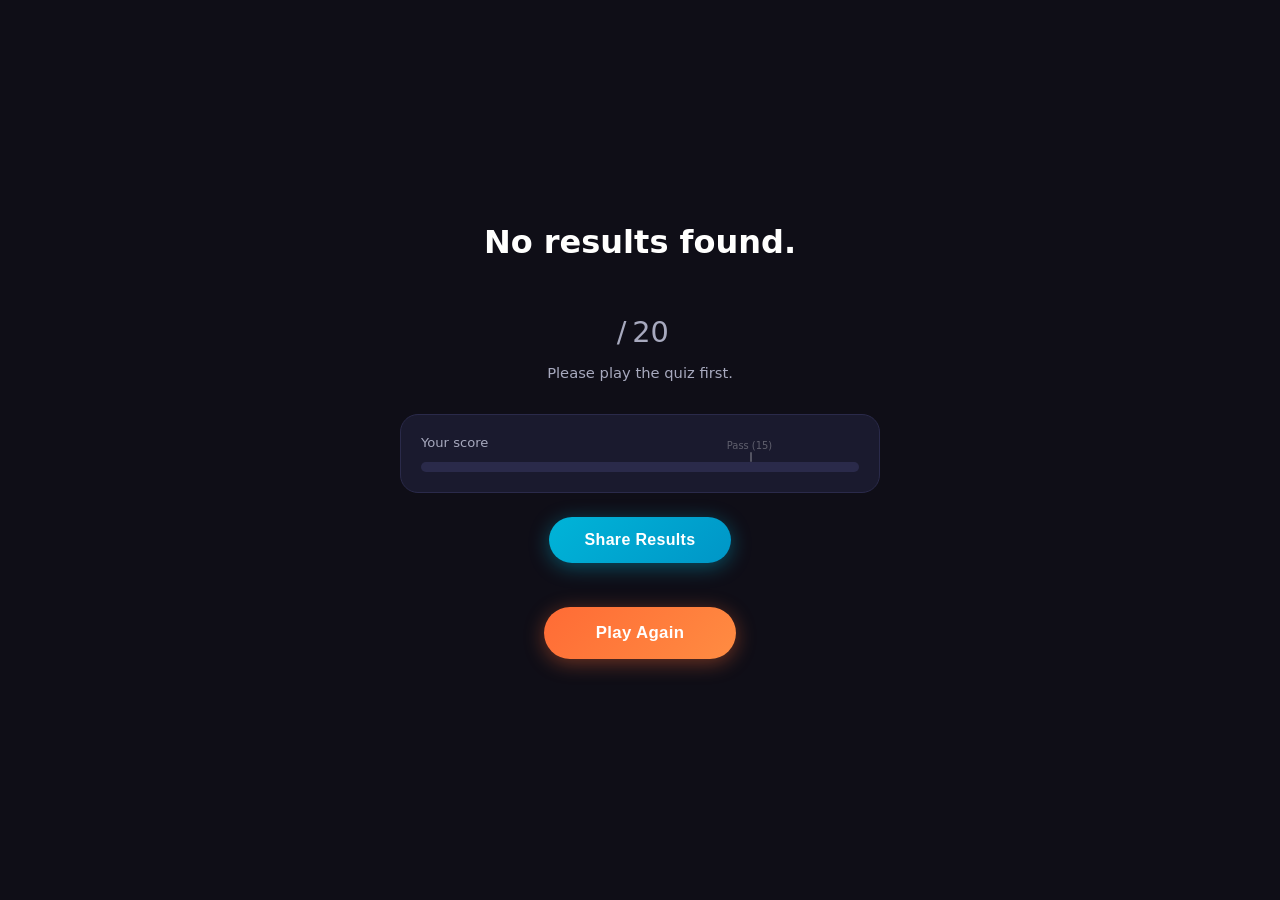
==== results.html @ 8c269206 "Share results" ====
<!DOCTYPE html>
<html lang="en">
<head>
  <meta charset="UTF-8">
  <meta name="viewport" content="width=device-width, initial-scale=1.0">
  <title>NammaQuiz — Results</title>
  <link rel="stylesheet" href="styles.css">
  <style>
    .answer-row {
      display: flex;
      align-items: flex-start;
      gap: 14px;
      background: var(--card);
      border: 1px solid var(--border);
      border-radius: 16px;
      padding: 12px 16px;
      border-left-width: 4px;
    }

    .answer-row.correct { border-left-color: var(--correct); }
    .answer-row.wrong   { border-left-color: var(--wrong); }

    .answer-num {
      font-size: 0.72rem;
      color: var(--muted);
      font-weight: 700;
      min-width: 20px;
      padding-top: 2px;
    }

    .answer-img {
      width: 64px;
      height: 64px;
      border-radius: 10px;
      object-fit: cover;
      object-position: center top;
      flex-shrink: 0;
      background: var(--card2);
    }

    .answer-info {
      display: flex;
      flex-direction: column;
      gap: 4px;
      min-width: 0;
      justify-content: center;
    }

    .answer-name {
      font-size: 0.95rem;
      font-weight: 700;
    }

    .answer-state {
      font-size: 0.78rem;
      line-height: 1.5;
    }

    .answer-row.correct .answer-state { color: var(--correct); }
    .answer-row.wrong   .answer-state { color: var(--wrong); }

    #answer-list {
      display: flex;
      flex-direction: column;
      gap: 8px;
      margin-bottom: 24px;
    }

    .share-btn {
      background: linear-gradient(135deg, #00b4d8, #0096c7);
      border: none;
      color: white;
      padding: 14px 36px;
      font-size: 1rem;
      font-weight: 700;
      border-radius: 50px;
      cursor: pointer;
      margin-bottom: 12px;
      box-shadow: 0 4px 20px rgba(0, 180, 216, 0.4);
      letter-spacing: 0.02em;
      transition: box-shadow 0.2s;
    }

    .share-btn:hover {
      box-shadow: 0 8px 28px rgba(0, 180, 216, 0.55);
    }

    .share-hint {
      font-size: 0.75rem;
      color: var(--muted);
      margin-bottom: 24px;
    }

    .btn-row {
      display: flex;
      flex-direction: column;
      align-items: center;
      gap: 4px;
      margin-bottom: 32px;
    }
  </style>
</head>
<body>
  <div id="results" style="display:block; max-width: 480px; width: 100%; text-align: center;">
    <div class="result-emoji" id="result-emoji"></div>
    <div class="result-rating" id="result-rating"></div>
    <div class="result-title" id="result-title"></div>
    <div class="result-score">
      <span id="result-num"></span><span class="total">&thinsp;/&thinsp;20</span>
    </div>
    <p class="result-desc" id="result-desc"></p>

    <div class="result-breakdown">
      <div class="breakdown-row">
        <span class="breakdown-label">Your score</span>
        <span class="breakdown-values">
          <span class="breakdown-correct" id="bd-correct"></span>
          <span class="breakdown-wrong" id="bd-wrong"></span>
        </span>
      </div>
      <div class="threshold-marker">
        <div class="threshold-line"></div>
        <div class="threshold-text">Pass (15)</div>
      </div>
      <div class="bar-track">
        <div class="bar-fill" id="bar-fill"></div>
      </div>
    </div>

    <div class="btn-row">
      <button class="share-btn" onclick="shareResults()">Share Results</button>
      <span class="share-hint" id="share-hint"></span>
      <a href="index.html"><button class="btn-primary">Play Again</button></a>
    </div>

    <div id="answer-list"></div>
  </div>

  <script src="data.js"></script>
  <script>
    const hash = window.location.hash.slice(1);

    if (!hash || hash.length !== 8) {
      document.getElementById('result-title').textContent = 'No results found.';
      document.getElementById('result-desc').textContent = 'Please play the quiz first.';
    } else {
      const chosenIndices = decodeAnswers(hash);
      const answers = CELEBRITIES.map((celeb, i) => {
        const chosen = STATES[chosenIndices[i]];
        const isCorrect = chosen === celeb.state;
        return { celeb, correct: celeb.state, chosen, isCorrect };
      });

      const score = answers.filter(a => a.isCorrect).length;
      const passed = score >= 15;
      const wrong = 20 - score;
      const pct = (score / 20) * 100;

      document.getElementById('result-emoji').textContent  = passed ? '🏆' : '📚';
      document.getElementById('result-rating').textContent = passed ? 'GOOD' : 'POOR';
      document.getElementById('result-rating').className   = `result-rating ${passed ? 'good' : 'poor'}`;
      document.getElementById('result-title').textContent  = passed ? 'You really know South India!' : 'Time to brush up!';
      document.getElementById('result-title').className    = `result-title ${passed ? 'good' : 'poor'}`;
      document.getElementById('result-num').textContent    = score;
      document.getElementById('result-desc').textContent   = passed
        ? `Excellent! You correctly identified ${score} out of 20 South Indian celebrities — you clearly know your Tamil Nadu, Kerala, Karnataka, and Andhra/Telangana icons!`
        : `You got ${score} out of 20. You need at least 15 to pass. Keep exploring South Indian cinema, music & sports, then give it another shot!`;

      document.getElementById('bd-correct').textContent = `✓ ${score} correct`;
      document.getElementById('bd-wrong').textContent   = `✗ ${wrong} wrong`;

      const fill = document.getElementById('bar-fill');
      fill.className = `bar-fill ${passed ? 'good' : 'poor'}`;
      fill.style.width = '0%';
      setTimeout(() => { fill.style.width = `${pct}%`; }, 120);

      const list = document.getElementById('answer-list');
      answers.forEach((a, i) => {
        const row = document.createElement('div');
        row.className = `answer-row ${a.isCorrect ? 'correct' : 'wrong'}`;
        row.innerHTML = `
          <span class="answer-num">${i + 1}</span>
          <img class="answer-img" src="${a.celeb.img}" alt="${a.celeb.name}" onerror="this.style.display='none'">
          <div class="answer-info">
            <span class="answer-name">${a.celeb.name}</span>
            <span class="answer-state">${a.isCorrect
              ? '✓ ' + a.correct
              : '✗ You said: ' + a.chosen + '<br>Correct: ' + a.correct
            }</span>
          </div>
        `;
        list.appendChild(row);
      });
    }

    function shareResults() {
      const url = window.location.href;
      if (navigator.clipboard) {
        navigator.clipboard.writeText(url).then(() => {
          document.getElementById('share-hint').textContent = 'Link copied!';
          setTimeout(() => { document.getElementById('share-hint').textContent = ''; }, 2500);
        });
      } else {
        prompt('Copy this link:', url);
      }
    }
  </script>
</body>
</html>
---- styles.css ----
:root {
  --bg: #0f0e17;
  --card: #1a1a2e;
  --card2: #16213e;
  --accent: #ff6b35;
  --teal: #00b4d8;
  --correct: #06d6a0;
  --wrong: #ef233c;
  --text: #fffffe;
  --muted: #a7a9be;
  --border: #2a2a4a;
}

* { box-sizing: border-box; margin: 0; padding: 0; }

body {
  font-family: 'Segoe UI', system-ui, -apple-system, sans-serif;
  background: var(--bg);
  color: var(--text);
  min-height: 100vh;
  display: flex;
  align-items: center;
  justify-content: center;
  padding: 16px;
}

/* ── Welcome Screen ── */
#welcome {
  text-align: center;
  max-width: 460px;
  width: 100%;
}

.logo { font-size: 3.5rem; margin-bottom: 10px; line-height: 1; }

h1 {
  font-size: 2rem;
  font-weight: 800;
  background: linear-gradient(135deg, #ff6b35 0%, #ff9a42 50%, #00b4d8 100%);
  -webkit-background-clip: text;
  -webkit-text-fill-color: transparent;
  background-clip: text;
  margin-bottom: 10px;
}

.subtitle {
  color: var(--muted);
  font-size: 0.95rem;
  margin-bottom: 28px;
  line-height: 1.6;
}

.rules {
  background: var(--card);
  border: 1px solid var(--border);
  border-radius: 20px;
  padding: 22px 24px;
  margin-bottom: 28px;
  text-align: left;
}

.rules h3 {
  font-size: 0.72rem;
  text-transform: uppercase;
  letter-spacing: 0.12em;
  color: var(--accent);
  margin-bottom: 14px;
  font-weight: 700;
}

.rules ul { list-style: none; display: flex; flex-direction: column; gap: 10px; }

.rules li {
  display: flex;
  align-items: center;
  gap: 12px;
  font-size: 0.92rem;
  color: var(--muted);
  line-height: 1.4;
}

.rules li .icon { font-size: 1.1rem; flex-shrink: 0; }

.state-pills {
  display: flex;
  flex-wrap: wrap;
  gap: 6px;
  justify-content: center;
  margin-bottom: 28px;
}

.pill {
  background: var(--card);
  border: 1px solid var(--border);
  border-radius: 20px;
  padding: 5px 14px;
  font-size: 0.78rem;
  color: var(--muted);
  font-weight: 600;
}

.btn-primary {
  background: linear-gradient(135deg, #ff6b35, #ff8c42);
  color: white;
  border: none;
  padding: 16px 52px;
  font-size: 1.05rem;
  font-weight: 700;
  border-radius: 50px;
  cursor: pointer;
  transition: transform 0.1s, box-shadow 0.2s;
  box-shadow: 0 4px 20px rgba(255, 107, 53, 0.4);
  letter-spacing: 0.02em;
}

.btn-primary:hover {
  transform: translateY(-2px);
  box-shadow: 0 8px 28px rgba(255, 107, 53, 0.5);
}

.btn-primary:active { transform: translateY(0); }

/* ── Quiz Screen ── */
#quiz {
  display: none;
  width: 100%;
  max-width: 440px;
}

.quiz-header {
  display: flex;
  justify-content: space-between;
  align-items: center;
  margin-bottom: 10px;
}

.q-counter {
  font-size: 0.85rem;
  color: var(--muted);
  font-weight: 600;
}

.score-badge {
  background: var(--card);
  border: 1px solid var(--border);
  border-radius: 20px;
  padding: 4px 14px;
  font-size: 0.82rem;
  font-weight: 700;
  color: var(--teal);
}

.progress-bar {
  height: 4px;
  background: var(--border);
  border-radius: 4px;
  margin-bottom: 16px;
  overflow: hidden;
}

.progress-fill {
  height: 100%;
  background: linear-gradient(90deg, #ff6b35, #00b4d8);
  border-radius: 4px;
  transition: width 0.4s ease;
  width: 0%;
}

.card {
  background: var(--card);
  border: 1px solid var(--border);
  border-radius: 22px;
  overflow: hidden;
  margin-bottom: 14px;
  position: relative;
}

.photo-wrap {
  width: 100%;
  aspect-ratio: 4/3;
  background: var(--card2);
  overflow: hidden;
  position: relative;
}

.celebrity-photo {
  width: 100%;
  height: 100%;
  object-fit: cover;
  object-position: center top;
  display: block;
}

.celebrity-placeholder {
  width: 100%;
  height: 100%;
  display: none;
  align-items: center;
  justify-content: center;
  font-size: 5rem;
  background: linear-gradient(135deg, var(--card2), var(--border));
}

.q-tag {
  position: absolute;
  top: 10px;
  left: 10px;
  background: rgba(0,0,0,0.55);
  backdrop-filter: blur(6px);
  -webkit-backdrop-filter: blur(6px);
  border-radius: 20px;
  padding: 3px 12px;
  font-size: 0.72rem;
  font-weight: 700;
  color: rgba(255,255,255,0.65);
  letter-spacing: 0.04em;
}

.feedback-tag {
  position: absolute;
  top: 10px;
  right: 10px;
  border-radius: 20px;
  padding: 4px 14px;
  font-size: 0.78rem;
  font-weight: 800;
  letter-spacing: 0.05em;
  display: none;
}

.feedback-tag.correct {
  background: rgba(6, 214, 160, 0.9);
  color: #001a12;
}

.feedback-tag.wrong {
  background: rgba(239, 35, 60, 0.9);
  color: white;
}

.celebrity-info {
  padding: 14px 16px;
  min-height: 64px;
  display: flex;
  flex-direction: column;
  justify-content: center;
}

.celebrity-name {
  font-size: 1.15rem;
  font-weight: 800;
  margin-bottom: 3px;
  opacity: 0;
  transform: translateY(4px);
  transition: opacity 0.35s ease, transform 0.35s ease;
}

.celebrity-name.revealed {
  opacity: 1;
  transform: translateY(0);
}

.celebrity-hint {
  font-size: 0.82rem;
  color: var(--muted);
  opacity: 0;
  transform: translateY(4px);
  transition: opacity 0.35s ease 0.08s, transform 0.35s ease 0.08s;
  line-height: 1.4;
}

.celebrity-hint.revealed {
  opacity: 1;
  transform: translateY(0);
}

.waiting-label {
  font-size: 0.88rem;
  color: var(--muted);
  font-style: italic;
  transition: opacity 0.2s;
}

.options-grid {
  display: grid;
  grid-template-columns: 1fr 1fr;
  gap: 10px;
}

.option-btn {
  background: var(--card);
  border: 2px solid var(--border);
  color: var(--text);
  padding: 14px 10px;
  font-size: 0.85rem;
  font-weight: 600;
  border-radius: 14px;
  cursor: pointer;
  transition: border-color 0.15s, background 0.15s;
  text-align: center;
  line-height: 1.3;
}

.option-btn:hover:not(:disabled) {
  border-color: var(--teal);
  background: rgba(0, 180, 216, 0.1);
}

.option-btn.correct {
  background: rgba(6, 214, 160, 0.12);
  border-color: var(--correct);
  color: var(--correct);
}

.option-btn.wrong {
  background: rgba(239, 35, 60, 0.12);
  border-color: var(--wrong);
  color: var(--wrong);
}

.option-btn:disabled { cursor: default; }

/* ── Results Screen ── */
#results {
  display: none;
  text-align: center;
  max-width: 440px;
  width: 100%;
}

.result-emoji { font-size: 5rem; margin-bottom: 14px; line-height: 1; }

.result-rating {
  display: inline-block;
  padding: 5px 20px;
  border-radius: 30px;
  font-size: 0.78rem;
  font-weight: 800;
  letter-spacing: 0.12em;
  text-transform: uppercase;
  margin-bottom: 10px;
}

.result-rating.good { background: rgba(6,214,160,0.15); color: var(--correct); border: 1px solid var(--correct); }
.result-rating.poor { background: rgba(239,35,60,0.15); color: var(--wrong); border: 1px solid var(--wrong); }

.result-title {
  font-size: 2rem;
  font-weight: 800;
  margin-bottom: 14px;
}

.result-title.good {
  background: linear-gradient(135deg, #06d6a0, #00b4d8);
  -webkit-background-clip: text;
  -webkit-text-fill-color: transparent;
  background-clip: text;
}

.result-title.poor {
  background: linear-gradient(135deg, #ef233c, #ff6b35);
  -webkit-background-clip: text;
  -webkit-text-fill-color: transparent;
  background-clip: text;
}

.result-score {
  font-size: 5rem;
  font-weight: 900;
  line-height: 1;
  margin-bottom: 6px;
}

.result-score .total {
  font-size: 1.8rem;
  color: var(--muted);
  font-weight: 400;
}

.result-desc {
  color: var(--muted);
  font-size: 0.92rem;
  margin-bottom: 28px;
  line-height: 1.65;
  max-width: 360px;
  margin-left: auto;
  margin-right: auto;
}

.result-breakdown {
  background: var(--card);
  border: 1px solid var(--border);
  border-radius: 18px;
  padding: 20px;
  margin-bottom: 24px;
  text-align: left;
}

.breakdown-row {
  display: flex;
  justify-content: space-between;
  align-items: center;
  margin-bottom: 12px;
}

.breakdown-label {
  font-size: 0.82rem;
  color: var(--muted);
}

.breakdown-values {
  display: flex;
  gap: 16px;
  font-size: 0.82rem;
}

.breakdown-correct { color: var(--correct); font-weight: 700; }
.breakdown-wrong { color: var(--wrong); font-weight: 700; }

.bar-track {
  height: 10px;
  background: var(--border);
  border-radius: 10px;
  overflow: hidden;
}

.bar-fill {
  height: 100%;
  border-radius: 10px;
  transition: width 1.2s cubic-bezier(0.22, 1, 0.36, 1);
  width: 0%;
}

.bar-fill.good { background: linear-gradient(90deg, #06d6a0, #00b4d8); }
.bar-fill.poor { background: linear-gradient(90deg, #ef233c, #ff6b35); }

.threshold-marker {
  position: relative;
  height: 0;
}

.threshold-line {
  position: absolute;
  left: 75%;
  top: -10px;
  width: 2px;
  height: 10px;
  background: rgba(255,255,255,0.25);
  border-radius: 2px;
}

.threshold-text {
  position: absolute;
  left: 75%;
  top: -22px;
  transform: translateX(-50%);
  font-size: 0.62rem;
  color: rgba(255,255,255,0.3);
  white-space: nowrap;
}

/* ── Answer List ── */
#answer-list {
  display: flex;
  flex-direction: column;
  gap: 8px;
  margin-bottom: 24px;
  text-align: left;
}

.answer-row {
  display: flex;
  align-items: center;
  gap: 12px;
  background: var(--card);
  border: 1px solid var(--border);
  border-radius: 14px;
  padding: 10px 14px;
  border-left-width: 4px;
}

.answer-row.correct { border-left-color: var(--correct); }
.answer-row.wrong   { border-left-color: var(--wrong); }

.answer-num {
  font-size: 0.72rem;
  color: var(--muted);
  font-weight: 700;
  min-width: 18px;
}

.answer-img {
  width: 40px;
  height: 40px;
  border-radius: 50%;
  object-fit: cover;
  object-position: center top;
  flex-shrink: 0;
  background: var(--card2);
}

.answer-info {
  display: flex;
  flex-direction: column;
  gap: 2px;
  min-width: 0;
}

.answer-name {
  font-size: 0.88rem;
  font-weight: 700;
  white-space: nowrap;
  overflow: hidden;
  text-overflow: ellipsis;
}

.answer-state {
  font-size: 0.75rem;
  color: var(--muted);
  line-height: 1.4;
}

.answer-row.correct .answer-state { color: var(--correct); }
.answer-row.wrong   .answer-state { color: var(--wrong); }

@keyframes fadeUp {
  from { opacity: 0; transform: translateY(16px); }
  to   { opacity: 1; transform: translateY(0); }
}

#results > * { animation: fadeUp 0.5s ease both; }
#results > *:nth-child(1) { animation-delay: 0.05s; }
#results > *:nth-child(2) { animation-delay: 0.1s; }
#results > *:nth-child(3) { animation-delay: 0.15s; }
#results > *:nth-child(4) { animation-delay: 0.2s; }
#results > *:nth-child(5) { animation-delay: 0.25s; }
#results > *:nth-child(6) { animation-delay: 0.32s; }
#results > *:nth-child(7) { animation-delay: 0.38s; }

@media (max-width: 380px) {
  h1 { font-size: 1.6rem; }
  .option-btn { font-size: 0.78rem; padding: 12px 8px; }
  .result-score { font-size: 4rem; }
}
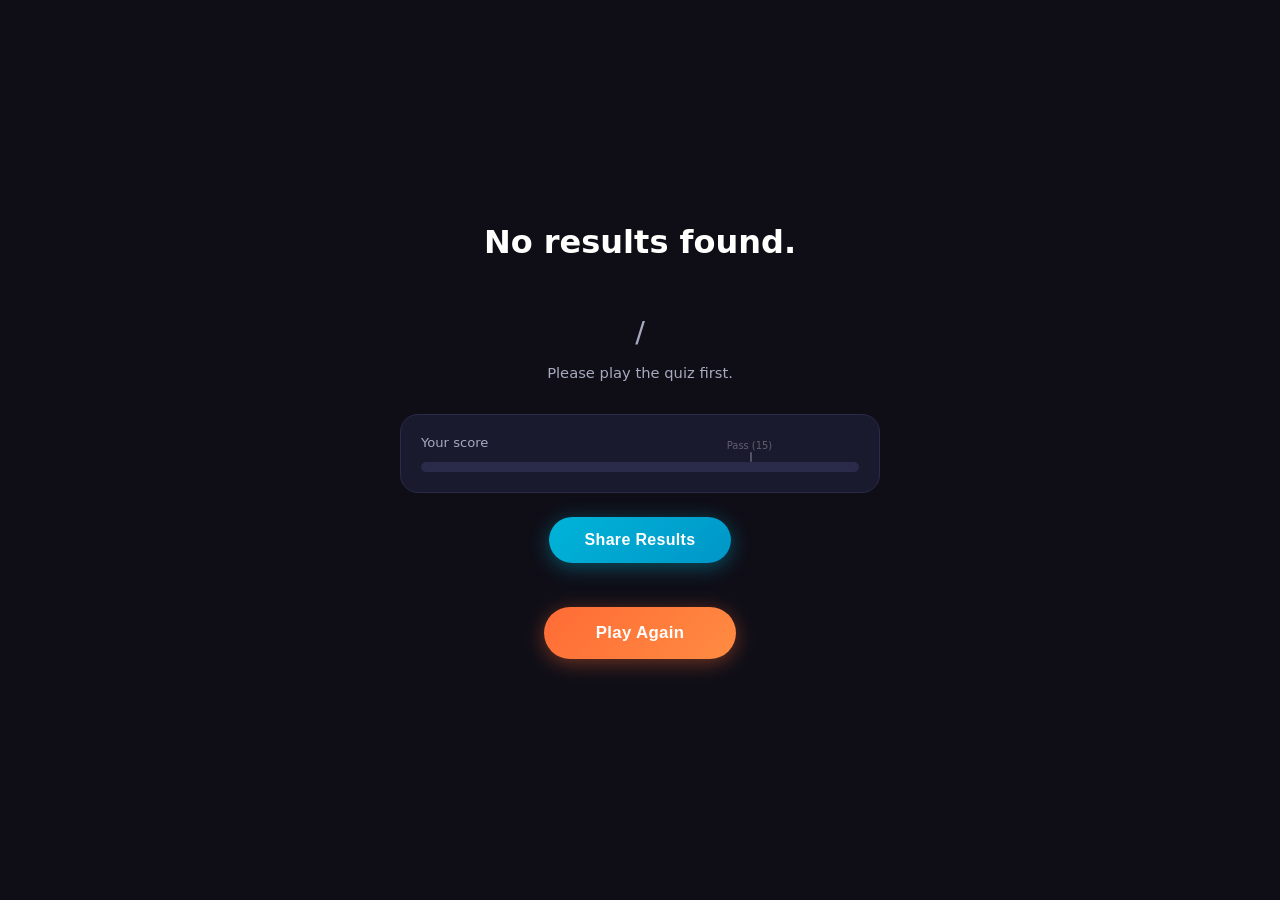
==== commit 39b44a4c: "custom images + broken back function" ====
--- a/results.html
+++ b/results.html
@@ -4,7 +4,7 @@
   <meta charset="UTF-8">
   <meta name="viewport" content="width=device-width, initial-scale=1.0">
   <title>NammaQuiz — Results</title>
-  <link rel="stylesheet" href="styles.css">
+  <link rel="stylesheet" href="shared/styles.css">
   <style>
     .answer-row {
       display: flex;
@@ -106,7 +106,7 @@
     <div class="result-rating" id="result-rating"></div>
     <div class="result-title" id="result-title"></div>
     <div class="result-score">
-      <span id="result-num"></span><span class="total">&thinsp;/&thinsp;20</span>
+      <span id="result-num"></span><span class="total">&thinsp;/&thinsp;<span id="result-total"></span></span>
     </div>
     <p class="result-desc" id="result-desc"></p>
 
@@ -136,74 +136,7 @@
     <div id="answer-list"></div>
   </div>
 
-  <script src="data.js"></script>
-  <script>
-    const hash = window.location.hash.slice(1);
-
-    if (!hash || hash.length !== 8) {
-      document.getElementById('result-title').textContent = 'No results found.';
-      document.getElementById('result-desc').textContent = 'Please play the quiz first.';
-    } else {
-      const chosenIndices = decodeAnswers(hash);
-      const answers = CELEBRITIES.map((celeb, i) => {
-        const chosen = STATES[chosenIndices[i]];
-        const isCorrect = chosen === celeb.state;
-        return { celeb, correct: celeb.state, chosen, isCorrect };
-      });
-
-      const score = answers.filter(a => a.isCorrect).length;
-      const passed = score >= 15;
-      const wrong = 20 - score;
-      const pct = (score / 20) * 100;
-
-      document.getElementById('result-emoji').textContent  = passed ? '🏆' : '📚';
-      document.getElementById('result-rating').textContent = passed ? 'GOOD' : 'POOR';
-      document.getElementById('result-rating').className   = `result-rating ${passed ? 'good' : 'poor'}`;
-      document.getElementById('result-title').textContent  = passed ? 'You really know South India!' : 'Time to brush up!';
-      document.getElementById('result-title').className    = `result-title ${passed ? 'good' : 'poor'}`;
-      document.getElementById('result-num').textContent    = score;
-      document.getElementById('result-desc').textContent   = passed
-        ? `Excellent! You correctly identified ${score} out of 20 South Indian celebrities — you clearly know your Tamil Nadu, Kerala, Karnataka, and Andhra/Telangana icons!`
-        : `You got ${score} out of 20. You need at least 15 to pass. Keep exploring South Indian cinema, music & sports, then give it another shot!`;
-
-      document.getElementById('bd-correct').textContent = `✓ ${score} correct`;
-      document.getElementById('bd-wrong').textContent   = `✗ ${wrong} wrong`;
-
-      const fill = document.getElementById('bar-fill');
-      fill.className = `bar-fill ${passed ? 'good' : 'poor'}`;
-      fill.style.width = '0%';
-      setTimeout(() => { fill.style.width = `${pct}%`; }, 120);
-
-      const list = document.getElementById('answer-list');
-      answers.forEach((a, i) => {
-        const row = document.createElement('div');
-        row.className = `answer-row ${a.isCorrect ? 'correct' : 'wrong'}`;
-        row.innerHTML = `
-          <span class="answer-num">${i + 1}</span>
-          <img class="answer-img" src="${a.celeb.img}" alt="${a.celeb.name}" onerror="this.style.display='none'">
-          <div class="answer-info">
-            <span class="answer-name">${a.celeb.name}</span>
-            <span class="answer-state">${a.isCorrect
-              ? '✓ ' + a.correct
-              : '✗ You said: ' + a.chosen + '<br>Correct: ' + a.correct
-            }</span>
-          </div>
-        `;
-        list.appendChild(row);
-      });
-    }
-
-    function shareResults() {
-      const url = window.location.href;
-      if (navigator.clipboard) {
-        navigator.clipboard.writeText(url).then(() => {
-          document.getElementById('share-hint').textContent = 'Link copied!';
-          setTimeout(() => { document.getElementById('share-hint').textContent = ''; }, 2500);
-        });
-      } else {
-        prompt('Copy this link:', url);
-      }
-    }
-  </script>
+  <script src="shared/data.js"></script>
+  <script src="results/script.js"></script>
 </body>
 </html>
--- a/shared/styles.css
+++ b/shared/styles.css
@@ -0,0 +1,571 @@
+:root {
+  --bg: #0f0e17;
+  --card: #1a1a2e;
+  --card2: #16213e;
+  --accent: #ff6b35;
+  --teal: #00b4d8;
+  --correct: #06d6a0;
+  --wrong: #ef233c;
+  --text: #fffffe;
+  --muted: #a7a9be;
+  --border: #2a2a4a;
+}
+
+* { box-sizing: border-box; margin: 0; padding: 0; }
+
+body {
+  font-family: 'Segoe UI', system-ui, -apple-system, sans-serif;
+  background: var(--bg);
+  color: var(--text);
+  min-height: 100vh;
+  display: flex;
+  align-items: center;
+  justify-content: center;
+  padding: 16px;
+}
+
+/* ── Welcome Screen ── */
+#welcome {
+  text-align: center;
+  max-width: 460px;
+  width: 100%;
+}
+
+.logo { font-size: 3.5rem; margin-bottom: 10px; line-height: 1; }
+
+h1 {
+  font-size: 2rem;
+  font-weight: 800;
+  background: linear-gradient(135deg, #ff6b35 0%, #ff9a42 50%, #00b4d8 100%);
+  -webkit-background-clip: text;
+  -webkit-text-fill-color: transparent;
+  background-clip: text;
+  margin-bottom: 10px;
+}
+
+.subtitle {
+  color: var(--muted);
+  font-size: 0.95rem;
+  margin-bottom: 28px;
+  line-height: 1.6;
+}
+
+.rules {
+  background: var(--card);
+  border: 1px solid var(--border);
+  border-radius: 20px;
+  padding: 22px 24px;
+  margin-bottom: 28px;
+  text-align: left;
+}
+
+.rules h3 {
+  font-size: 0.72rem;
+  text-transform: uppercase;
+  letter-spacing: 0.12em;
+  color: var(--accent);
+  margin-bottom: 14px;
+  font-weight: 700;
+}
+
+.rules ul { list-style: none; display: flex; flex-direction: column; gap: 10px; }
+
+.rules li {
+  display: flex;
+  align-items: center;
+  gap: 12px;
+  font-size: 0.92rem;
+  color: var(--muted);
+  line-height: 1.4;
+}
+
+.rules li .icon { font-size: 1.1rem; flex-shrink: 0; }
+
+.state-pills {
+  display: flex;
+  flex-wrap: wrap;
+  gap: 6px;
+  justify-content: center;
+  margin-bottom: 28px;
+}
+
+.pill {
+  background: var(--card);
+  border: 1px solid var(--border);
+  border-radius: 20px;
+  padding: 5px 14px;
+  font-size: 0.78rem;
+  color: var(--muted);
+  font-weight: 600;
+}
+
+.btn-primary {
+  background: linear-gradient(135deg, #ff6b35, #ff8c42);
+  color: white;
+  border: none;
+  padding: 16px 52px;
+  font-size: 1.05rem;
+  font-weight: 700;
+  border-radius: 50px;
+  cursor: pointer;
+  transition: transform 0.1s, box-shadow 0.2s;
+  box-shadow: 0 4px 20px rgba(255, 107, 53, 0.4);
+  letter-spacing: 0.02em;
+}
+
+.btn-primary:hover {
+  transform: translateY(-2px);
+  box-shadow: 0 8px 28px rgba(255, 107, 53, 0.5);
+}
+
+.btn-primary:active { transform: translateY(0); }
+
+/* ── Quiz Screen ── */
+#quiz {
+  display: none;
+  width: 100%;
+  max-width: 440px;
+}
+
+.quiz-header {
+  display: flex;
+  justify-content: space-between;
+  align-items: center;
+  margin-bottom: 10px;
+}
+
+.q-counter {
+  font-size: 0.85rem;
+  color: var(--muted);
+  font-weight: 600;
+}
+
+.score-badge {
+  background: var(--card);
+  border: 1px solid var(--border);
+  border-radius: 20px;
+  padding: 4px 14px;
+  font-size: 0.82rem;
+  font-weight: 700;
+  color: var(--teal);
+}
+
+.progress-bar {
+  height: 4px;
+  background: var(--border);
+  border-radius: 4px;
+  margin-bottom: 16px;
+  overflow: hidden;
+}
+
+.progress-fill {
+  height: 100%;
+  background: linear-gradient(90deg, #ff6b35, #00b4d8);
+  border-radius: 4px;
+  transition: width 0.4s ease;
+  width: 0%;
+}
+
+.card {
+  background: var(--card);
+  border: 1px solid var(--border);
+  border-radius: 22px;
+  overflow: hidden;
+  margin-bottom: 14px;
+  position: relative;
+}
+
+.photo-wrap {
+  width: 100%;
+  aspect-ratio: 4/3;
+  background: var(--card2);
+  overflow: hidden;
+  position: relative;
+}
+
+.celebrity-photo {
+  width: 100%;
+  height: 100%;
+  object-fit: cover;
+  object-position: center top;
+  display: block;
+}
+
+.celebrity-placeholder {
+  width: 100%;
+  height: 100%;
+  display: none;
+  align-items: center;
+  justify-content: center;
+  font-size: 5rem;
+  background: linear-gradient(135deg, var(--card2), var(--border));
+}
+
+.q-tag {
+  position: absolute;
+  top: 10px;
+  left: 10px;
+  background: rgba(0,0,0,0.55);
+  backdrop-filter: blur(6px);
+  -webkit-backdrop-filter: blur(6px);
+  border-radius: 20px;
+  padding: 3px 12px;
+  font-size: 0.72rem;
+  font-weight: 700;
+  color: rgba(255,255,255,0.65);
+  letter-spacing: 0.04em;
+}
+
+.feedback-tag {
+  position: absolute;
+  top: 10px;
+  right: 10px;
+  border-radius: 20px;
+  padding: 4px 14px;
+  font-size: 0.78rem;
+  font-weight: 800;
+  letter-spacing: 0.05em;
+  display: none;
+}
+
+.feedback-tag.correct {
+  background: rgba(6, 214, 160, 0.9);
+  color: #001a12;
+}
+
+.feedback-tag.wrong {
+  background: rgba(239, 35, 60, 0.9);
+  color: white;
+}
+
+.celebrity-info {
+  padding: 14px 16px;
+  min-height: 64px;
+  display: flex;
+  flex-direction: column;
+  justify-content: center;
+}
+
+.celebrity-name {
+  font-size: 1.15rem;
+  font-weight: 800;
+  margin-bottom: 3px;
+  opacity: 0;
+  transform: translateY(4px);
+  transition: opacity 0.35s ease, transform 0.35s ease;
+}
+
+.celebrity-name.revealed {
+  opacity: 1;
+  transform: translateY(0);
+}
+
+.celebrity-hint {
+  font-size: 0.82rem;
+  color: var(--muted);
+  opacity: 0;
+  transform: translateY(4px);
+  transition: opacity 0.35s ease 0.08s, transform 0.35s ease 0.08s;
+  line-height: 1.4;
+}
+
+.celebrity-hint.revealed {
+  opacity: 1;
+  transform: translateY(0);
+}
+
+.waiting-label {
+  font-size: 0.88rem;
+  color: var(--muted);
+  font-style: italic;
+  transition: opacity 0.2s;
+}
+
+.quiz-footer {
+  display: flex;
+  justify-content: flex-start;
+  margin-top: 12px;
+}
+
+.back-btn {
+  background: rgba(0, 180, 216, 0.12);
+  border: 1.5px solid var(--teal);
+  color: var(--teal);
+  padding: 8px 20px;
+  font-size: 0.85rem;
+  font-weight: 700;
+  border-radius: 20px;
+  cursor: pointer;
+  transition: background 0.15s;
+}
+
+.back-btn:hover:not(:disabled) { background: rgba(0, 180, 216, 0.25); }
+.back-btn:disabled { opacity: 0.2; cursor: default; }
+
+.option-btn.selected {
+  border-color: var(--teal);
+  background: rgba(0, 180, 216, 0.12);
+  color: var(--teal);
+}
+
+.options-grid {
+  display: grid;
+  grid-template-columns: 1fr 1fr;
+  gap: 10px;
+}
+
+.option-btn {
+  background: var(--card);
+  border: 2px solid var(--border);
+  color: var(--text);
+  padding: 14px 10px;
+  font-size: 0.85rem;
+  font-weight: 600;
+  border-radius: 14px;
+  cursor: pointer;
+  transition: border-color 0.15s, background 0.15s;
+  text-align: center;
+  line-height: 1.3;
+}
+
+.option-btn:hover:not(:disabled) {
+  border-color: var(--teal);
+  background: rgba(0, 180, 216, 0.1);
+}
+
+.option-btn.correct {
+  background: rgba(6, 214, 160, 0.12);
+  border-color: var(--correct);
+  color: var(--correct);
+}
+
+.option-btn.wrong {
+  background: rgba(239, 35, 60, 0.12);
+  border-color: var(--wrong);
+  color: var(--wrong);
+}
+
+.option-btn:disabled { cursor: default; }
+
+/* ── Results Screen ── */
+#results {
+  display: none;
+  text-align: center;
+  max-width: 440px;
+  width: 100%;
+}
+
+.result-emoji { font-size: 5rem; margin-bottom: 14px; line-height: 1; }
+
+.result-rating {
+  display: inline-block;
+  padding: 5px 20px;
+  border-radius: 30px;
+  font-size: 0.78rem;
+  font-weight: 800;
+  letter-spacing: 0.12em;
+  text-transform: uppercase;
+  margin-bottom: 10px;
+}
+
+.result-rating.good { background: rgba(6,214,160,0.15); color: var(--correct); border: 1px solid var(--correct); }
+.result-rating.poor { background: rgba(239,35,60,0.15); color: var(--wrong); border: 1px solid var(--wrong); }
+
+.result-title {
+  font-size: 2rem;
+  font-weight: 800;
+  margin-bottom: 14px;
+}
+
+.result-title.good {
+  background: linear-gradient(135deg, #06d6a0, #00b4d8);
+  -webkit-background-clip: text;
+  -webkit-text-fill-color: transparent;
+  background-clip: text;
+}
+
+.result-title.poor {
+  background: linear-gradient(135deg, #ef233c, #ff6b35);
+  -webkit-background-clip: text;
+  -webkit-text-fill-color: transparent;
+  background-clip: text;
+}
+
+.result-score {
+  font-size: 5rem;
+  font-weight: 900;
+  line-height: 1;
+  margin-bottom: 6px;
+}
+
+.result-score .total {
+  font-size: 1.8rem;
+  color: var(--muted);
+  font-weight: 400;
+}
+
+.result-desc {
+  color: var(--muted);
+  font-size: 0.92rem;
+  margin-bottom: 28px;
+  line-height: 1.65;
+  max-width: 360px;
+  margin-left: auto;
+  margin-right: auto;
+}
+
+.result-breakdown {
+  background: var(--card);
+  border: 1px solid var(--border);
+  border-radius: 18px;
+  padding: 20px;
+  margin-bottom: 24px;
+  text-align: left;
+}
+
+.breakdown-row {
+  display: flex;
+  justify-content: space-between;
+  align-items: center;
+  margin-bottom: 12px;
+}
+
+.breakdown-label {
+  font-size: 0.82rem;
+  color: var(--muted);
+}
+
+.breakdown-values {
+  display: flex;
+  gap: 16px;
+  font-size: 0.82rem;
+}
+
+.breakdown-correct { color: var(--correct); font-weight: 700; }
+.breakdown-wrong { color: var(--wrong); font-weight: 700; }
+
+.bar-track {
+  height: 10px;
+  background: var(--border);
+  border-radius: 10px;
+  overflow: hidden;
+}
+
+.bar-fill {
+  height: 100%;
+  border-radius: 10px;
+  transition: width 1.2s cubic-bezier(0.22, 1, 0.36, 1);
+  width: 0%;
+}
+
+.bar-fill.good { background: linear-gradient(90deg, #06d6a0, #00b4d8); }
+.bar-fill.poor { background: linear-gradient(90deg, #ef233c, #ff6b35); }
+
+.threshold-marker {
+  position: relative;
+  height: 0;
+}
+
+.threshold-line {
+  position: absolute;
+  left: 75%;
+  top: -10px;
+  width: 2px;
+  height: 10px;
+  background: rgba(255,255,255,0.25);
+  border-radius: 2px;
+}
+
+.threshold-text {
+  position: absolute;
+  left: 75%;
+  top: -22px;
+  transform: translateX(-50%);
+  font-size: 0.62rem;
+  color: rgba(255,255,255,0.3);
+  white-space: nowrap;
+}
+
+/* ── Answer List ── */
+#answer-list {
+  display: flex;
+  flex-direction: column;
+  gap: 8px;
+  margin-bottom: 24px;
+  text-align: left;
+}
+
+.answer-row {
+  display: flex;
+  align-items: center;
+  gap: 12px;
+  background: var(--card);
+  border: 1px solid var(--border);
+  border-radius: 14px;
+  padding: 10px 14px;
+  border-left-width: 4px;
+}
+
+.answer-row.correct { border-left-color: var(--correct); }
+.answer-row.wrong   { border-left-color: var(--wrong); }
+
+.answer-num {
+  font-size: 0.72rem;
+  color: var(--muted);
+  font-weight: 700;
+  min-width: 18px;
+}
+
+.answer-img {
+  width: 40px;
+  height: 40px;
+  border-radius: 50%;
+  object-fit: cover;
+  object-position: center top;
+  flex-shrink: 0;
+  background: var(--card2);
+}
+
+.answer-info {
+  display: flex;
+  flex-direction: column;
+  gap: 2px;
+  min-width: 0;
+}
+
+.answer-name {
+  font-size: 0.88rem;
+  font-weight: 700;
+  white-space: nowrap;
+  overflow: hidden;
+  text-overflow: ellipsis;
+}
+
+.answer-state {
+  font-size: 0.75rem;
+  color: var(--muted);
+  line-height: 1.4;
+}
+
+.answer-row.correct .answer-state { color: var(--correct); }
+.answer-row.wrong   .answer-state { color: var(--wrong); }
+
+@keyframes fadeUp {
+  from { opacity: 0; transform: translateY(16px); }
+  to   { opacity: 1; transform: translateY(0); }
+}
+
+#results > * { animation: fadeUp 0.5s ease both; }
+#results > *:nth-child(1) { animation-delay: 0.05s; }
+#results > *:nth-child(2) { animation-delay: 0.1s; }
+#results > *:nth-child(3) { animation-delay: 0.15s; }
+#results > *:nth-child(4) { animation-delay: 0.2s; }
+#results > *:nth-child(5) { animation-delay: 0.25s; }
+#results > *:nth-child(6) { animation-delay: 0.32s; }
+#results > *:nth-child(7) { animation-delay: 0.38s; }
+
+@media (max-width: 380px) {
+  h1 { font-size: 1.6rem; }
+  .option-btn { font-size: 0.78rem; padding: 12px 8px; }
+  .result-score { font-size: 4rem; }
+}
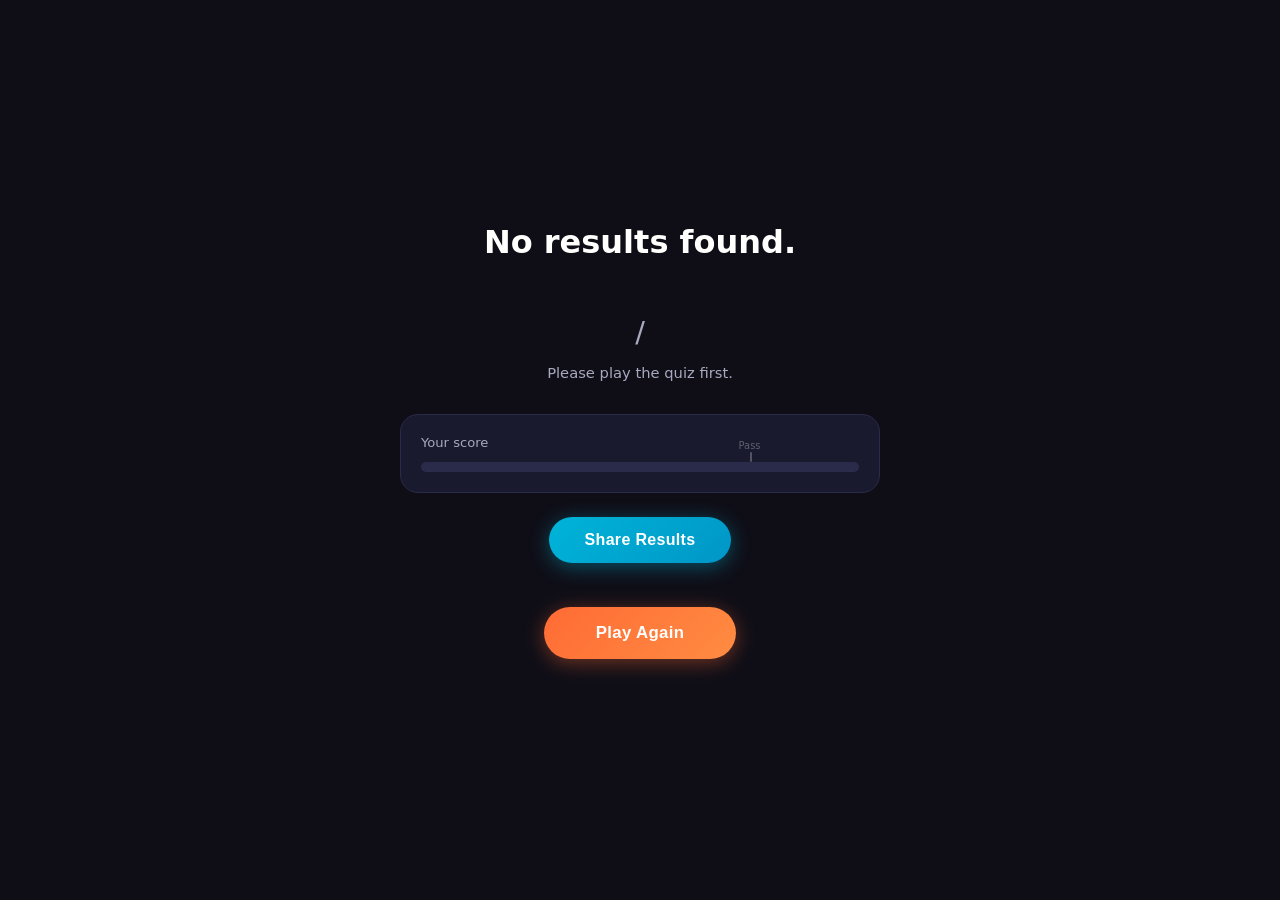
==== commit afe480b1: "custom images + back + forward" ====
--- a/results.html
+++ b/results.html
@@ -120,7 +120,7 @@
       </div>
       <div class="threshold-marker">
         <div class="threshold-line"></div>
-        <div class="threshold-text">Pass (15)</div>
+        <div class="threshold-text" id="threshold-text">Pass</div>
       </div>
       <div class="bar-track">
         <div class="bar-fill" id="bar-fill"></div>
--- a/shared/styles.css
+++ b/shared/styles.css
@@ -177,7 +177,7 @@
 
 .photo-wrap {
   width: 100%;
-  aspect-ratio: 4/3;
+  aspect-ratio: 1/1;
   background: var(--card2);
   overflow: hidden;
   position: relative;
@@ -186,8 +186,7 @@
 .celebrity-photo {
   width: 100%;
   height: 100%;
-  object-fit: cover;
-  object-position: center top;
+  object-fit: contain;
   display: block;
 }
 
@@ -283,7 +282,7 @@
 
 .quiz-footer {
   display: flex;
-  justify-content: flex-start;
+  justify-content: space-between;
   margin-top: 12px;
 }
 
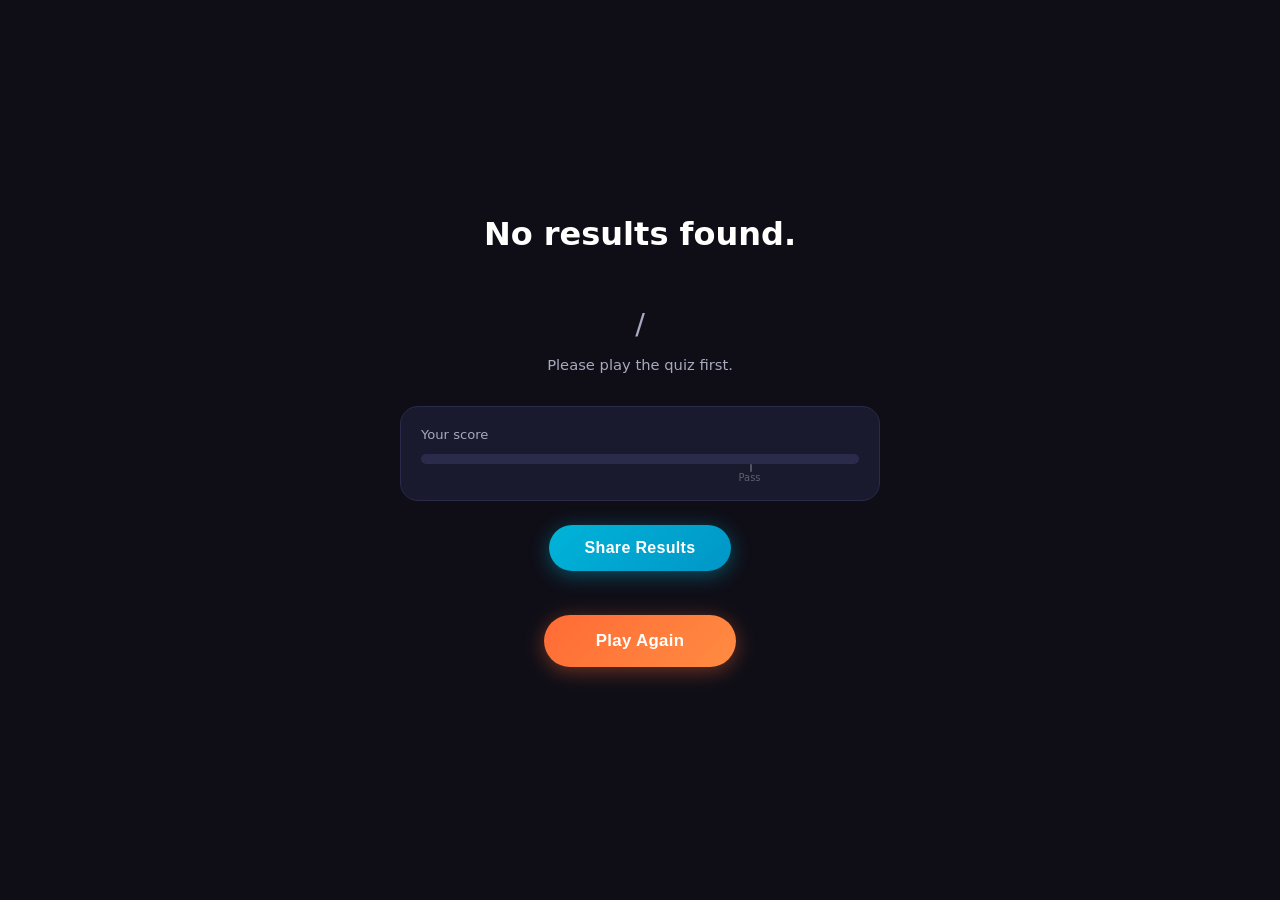
==== commit c043162c: "reorganize" ====
--- a/results.html
+++ b/results.html
@@ -4,7 +4,7 @@
   <meta charset="UTF-8">
   <meta name="viewport" content="width=device-width, initial-scale=1.0">
   <title>NammaQuiz — Results</title>
-  <link rel="stylesheet" href="shared/styles.css">
+  <link rel="stylesheet" href="styles.css">
   <style>
     .answer-row {
       display: flex;
@@ -118,12 +118,12 @@
           <span class="breakdown-wrong" id="bd-wrong"></span>
         </span>
       </div>
+      <div class="bar-track">
+        <div class="bar-fill" id="bar-fill"></div>
+      </div>
       <div class="threshold-marker">
         <div class="threshold-line"></div>
         <div class="threshold-text" id="threshold-text">Pass</div>
-      </div>
-      <div class="bar-track">
-        <div class="bar-fill" id="bar-fill"></div>
       </div>
     </div>
 
@@ -136,7 +136,7 @@
     <div id="answer-list"></div>
   </div>
 
-  <script src="shared/data.js"></script>
+  <script src="data/data.js"></script>
   <script src="results/script.js"></script>
 </body>
 </html>
--- a/styles.css
+++ b/styles.css
@@ -0,0 +1,570 @@
+:root {
+  --bg: #0f0e17;
+  --card: #1a1a2e;
+  --card2: #16213e;
+  --accent: #ff6b35;
+  --teal: #00b4d8;
+  --correct: #06d6a0;
+  --wrong: #ef233c;
+  --text: #fffffe;
+  --muted: #a7a9be;
+  --border: #2a2a4a;
+}
+
+* { box-sizing: border-box; margin: 0; padding: 0; }
+
+body {
+  font-family: 'Segoe UI', system-ui, -apple-system, sans-serif;
+  background: var(--bg);
+  color: var(--text);
+  min-height: 100vh;
+  display: flex;
+  align-items: center;
+  justify-content: center;
+  padding: 16px;
+}
+
+/* ── Welcome Screen ── */
+#welcome {
+  text-align: center;
+  max-width: 460px;
+  width: 100%;
+}
+
+.logo { font-size: 3.5rem; margin-bottom: 10px; line-height: 1; }
+
+h1 {
+  font-size: 2rem;
+  font-weight: 800;
+  background: linear-gradient(135deg, #ff6b35 0%, #ff9a42 50%, #00b4d8 100%);
+  -webkit-background-clip: text;
+  -webkit-text-fill-color: transparent;
+  background-clip: text;
+  margin-bottom: 10px;
+}
+
+.subtitle {
+  color: var(--muted);
+  font-size: 0.95rem;
+  margin-bottom: 28px;
+  line-height: 1.6;
+}
+
+.rules {
+  background: var(--card);
+  border: 1px solid var(--border);
+  border-radius: 20px;
+  padding: 22px 24px;
+  margin-bottom: 28px;
+  text-align: left;
+}
+
+.rules h3 {
+  font-size: 0.72rem;
+  text-transform: uppercase;
+  letter-spacing: 0.12em;
+  color: var(--accent);
+  margin-bottom: 14px;
+  font-weight: 700;
+}
+
+.rules ul { list-style: none; display: flex; flex-direction: column; gap: 10px; }
+
+.rules li {
+  display: flex;
+  align-items: center;
+  gap: 12px;
+  font-size: 0.92rem;
+  color: var(--muted);
+  line-height: 1.4;
+}
+
+.rules li .icon { font-size: 1.1rem; flex-shrink: 0; }
+
+.state-pills {
+  display: flex;
+  flex-wrap: wrap;
+  gap: 6px;
+  justify-content: center;
+  margin-bottom: 28px;
+}
+
+.pill {
+  background: var(--card);
+  border: 1px solid var(--border);
+  border-radius: 20px;
+  padding: 5px 14px;
+  font-size: 0.78rem;
+  color: var(--muted);
+  font-weight: 600;
+}
+
+.btn-primary {
+  background: linear-gradient(135deg, #ff6b35, #ff8c42);
+  color: white;
+  border: none;
+  padding: 16px 52px;
+  font-size: 1.05rem;
+  font-weight: 700;
+  border-radius: 50px;
+  cursor: pointer;
+  transition: transform 0.1s, box-shadow 0.2s;
+  box-shadow: 0 4px 20px rgba(255, 107, 53, 0.4);
+  letter-spacing: 0.02em;
+}
+
+.btn-primary:hover {
+  transform: translateY(-2px);
+  box-shadow: 0 8px 28px rgba(255, 107, 53, 0.5);
+}
+
+.btn-primary:active { transform: translateY(0); }
+
+/* ── Quiz Screen ── */
+#quiz {
+  display: none;
+  width: 100%;
+  max-width: 440px;
+}
+
+.quiz-header {
+  display: flex;
+  justify-content: space-between;
+  align-items: center;
+  margin-bottom: 10px;
+}
+
+.q-counter {
+  font-size: 0.85rem;
+  color: var(--muted);
+  font-weight: 600;
+}
+
+.score-badge {
+  background: var(--card);
+  border: 1px solid var(--border);
+  border-radius: 20px;
+  padding: 4px 14px;
+  font-size: 0.82rem;
+  font-weight: 700;
+  color: var(--teal);
+}
+
+.progress-bar {
+  height: 4px;
+  background: var(--border);
+  border-radius: 4px;
+  margin-bottom: 16px;
+  overflow: hidden;
+}
+
+.progress-fill {
+  height: 100%;
+  background: linear-gradient(90deg, #ff6b35, #00b4d8);
+  border-radius: 4px;
+  transition: width 0.4s ease;
+  width: 0%;
+}
+
+.card {
+  background: var(--card);
+  border: 1px solid var(--border);
+  border-radius: 22px;
+  overflow: hidden;
+  margin-bottom: 14px;
+  position: relative;
+}
+
+.photo-wrap {
+  width: 100%;
+  aspect-ratio: 1/1;
+  background: var(--card2);
+  overflow: hidden;
+  position: relative;
+}
+
+.celebrity-photo {
+  width: 100%;
+  height: 100%;
+  object-fit: contain;
+  display: block;
+}
+
+.celebrity-placeholder {
+  width: 100%;
+  height: 100%;
+  display: none;
+  align-items: center;
+  justify-content: center;
+  font-size: 5rem;
+  background: linear-gradient(135deg, var(--card2), var(--border));
+}
+
+.q-tag {
+  position: absolute;
+  top: 10px;
+  left: 10px;
+  background: rgba(0,0,0,0.55);
+  backdrop-filter: blur(6px);
+  -webkit-backdrop-filter: blur(6px);
+  border-radius: 20px;
+  padding: 3px 12px;
+  font-size: 0.72rem;
+  font-weight: 700;
+  color: rgba(255,255,255,0.65);
+  letter-spacing: 0.04em;
+}
+
+.feedback-tag {
+  position: absolute;
+  top: 10px;
+  right: 10px;
+  border-radius: 20px;
+  padding: 4px 14px;
+  font-size: 0.78rem;
+  font-weight: 800;
+  letter-spacing: 0.05em;
+  display: none;
+}
+
+.feedback-tag.correct {
+  background: rgba(6, 214, 160, 0.9);
+  color: #001a12;
+}
+
+.feedback-tag.wrong {
+  background: rgba(239, 35, 60, 0.9);
+  color: white;
+}
+
+.celebrity-info {
+  padding: 14px 16px;
+  min-height: 64px;
+  display: flex;
+  flex-direction: column;
+  justify-content: center;
+}
+
+.celebrity-name {
+  font-size: 1.15rem;
+  font-weight: 800;
+  margin-bottom: 3px;
+  opacity: 0;
+  transform: translateY(4px);
+  transition: opacity 0.35s ease, transform 0.35s ease;
+}
+
+.celebrity-name.revealed {
+  opacity: 1;
+  transform: translateY(0);
+}
+
+.celebrity-hint {
+  font-size: 0.82rem;
+  color: var(--muted);
+  opacity: 0;
+  transform: translateY(4px);
+  transition: opacity 0.35s ease 0.08s, transform 0.35s ease 0.08s;
+  line-height: 1.4;
+}
+
+.celebrity-hint.revealed {
+  opacity: 1;
+  transform: translateY(0);
+}
+
+.waiting-label {
+  font-size: 0.88rem;
+  color: var(--muted);
+  font-style: italic;
+  transition: opacity 0.2s;
+}
+
+.quiz-footer {
+  display: flex;
+  justify-content: space-between;
+  margin-top: 12px;
+}
+
+.back-btn {
+  background: rgba(0, 180, 216, 0.12);
+  border: 1.5px solid var(--teal);
+  color: var(--teal);
+  padding: 8px 20px;
+  font-size: 0.85rem;
+  font-weight: 700;
+  border-radius: 20px;
+  cursor: pointer;
+  transition: background 0.15s;
+}
+
+.back-btn:hover:not(:disabled) { background: rgba(0, 180, 216, 0.25); }
+.back-btn:disabled { opacity: 0.2; cursor: default; }
+
+.option-btn.selected {
+  border-color: var(--teal);
+  background: rgba(0, 180, 216, 0.12);
+  color: var(--teal);
+}
+
+.options-grid {
+  display: grid;
+  grid-template-columns: 1fr 1fr;
+  gap: 10px;
+}
+
+.option-btn {
+  background: var(--card);
+  border: 2px solid var(--border);
+  color: var(--text);
+  padding: 14px 10px;
+  font-size: 0.85rem;
+  font-weight: 600;
+  border-radius: 14px;
+  cursor: pointer;
+  transition: border-color 0.15s, background 0.15s;
+  text-align: center;
+  line-height: 1.3;
+}
+
+.option-btn:hover:not(:disabled) {
+  border-color: var(--teal);
+  background: rgba(0, 180, 216, 0.1);
+}
+
+.option-btn.correct {
+  background: rgba(6, 214, 160, 0.12);
+  border-color: var(--correct);
+  color: var(--correct);
+}
+
+.option-btn.wrong {
+  background: rgba(239, 35, 60, 0.12);
+  border-color: var(--wrong);
+  color: var(--wrong);
+}
+
+.option-btn:disabled { cursor: default; }
+
+/* ── Results Screen ── */
+#results {
+  display: none;
+  text-align: center;
+  max-width: 440px;
+  width: 100%;
+}
+
+.result-emoji { font-size: 5rem; margin-bottom: 14px; line-height: 1; }
+
+.result-rating {
+  display: inline-block;
+  padding: 5px 20px;
+  border-radius: 30px;
+  font-size: 0.78rem;
+  font-weight: 800;
+  letter-spacing: 0.12em;
+  text-transform: uppercase;
+  margin-bottom: 10px;
+}
+
+.result-rating.good { background: rgba(6,214,160,0.15); color: var(--correct); border: 1px solid var(--correct); }
+.result-rating.poor { background: rgba(239,35,60,0.15); color: var(--wrong); border: 1px solid var(--wrong); }
+
+.result-title {
+  font-size: 2rem;
+  font-weight: 800;
+  margin-bottom: 14px;
+}
+
+.result-title.good {
+  background: linear-gradient(135deg, #06d6a0, #00b4d8);
+  -webkit-background-clip: text;
+  -webkit-text-fill-color: transparent;
+  background-clip: text;
+}
+
+.result-title.poor {
+  background: linear-gradient(135deg, #ef233c, #ff6b35);
+  -webkit-background-clip: text;
+  -webkit-text-fill-color: transparent;
+  background-clip: text;
+}
+
+.result-score {
+  font-size: 5rem;
+  font-weight: 900;
+  line-height: 1;
+  margin-bottom: 6px;
+}
+
+.result-score .total {
+  font-size: 1.8rem;
+  color: var(--muted);
+  font-weight: 400;
+}
+
+.result-desc {
+  color: var(--muted);
+  font-size: 0.92rem;
+  margin-bottom: 28px;
+  line-height: 1.65;
+  max-width: 360px;
+  margin-left: auto;
+  margin-right: auto;
+}
+
+.result-breakdown {
+  background: var(--card);
+  border: 1px solid var(--border);
+  border-radius: 18px;
+  padding: 20px;
+  margin-bottom: 24px;
+  text-align: left;
+}
+
+.breakdown-row {
+  display: flex;
+  justify-content: space-between;
+  align-items: center;
+  margin-bottom: 12px;
+}
+
+.breakdown-label {
+  font-size: 0.82rem;
+  color: var(--muted);
+}
+
+.breakdown-values {
+  display: flex;
+  gap: 16px;
+  font-size: 0.82rem;
+}
+
+.breakdown-correct { color: var(--correct); font-weight: 700; }
+.breakdown-wrong { color: var(--wrong); font-weight: 700; }
+
+.bar-track {
+  height: 10px;
+  background: var(--border);
+  border-radius: 10px;
+  overflow: hidden;
+}
+
+.bar-fill {
+  height: 100%;
+  border-radius: 10px;
+  transition: width 1.2s cubic-bezier(0.22, 1, 0.36, 1);
+  width: 0%;
+}
+
+.bar-fill.good { background: linear-gradient(90deg, #06d6a0, #00b4d8); }
+.bar-fill.poor { background: linear-gradient(90deg, #ef233c, #ff6b35); }
+
+.threshold-marker {
+  position: relative;
+  height: 16px;
+}
+
+.threshold-line {
+  position: absolute;
+  left: 75%;
+  top: 0;
+  width: 2px;
+  height: 8px;
+  background: rgba(255,255,255,0.25);
+  border-radius: 2px;
+}
+
+.threshold-text {
+  position: absolute;
+  left: 75%;
+  top: 8px;
+  transform: translateX(-50%);
+  font-size: 0.62rem;
+  color: rgba(255,255,255,0.3);
+  white-space: nowrap;
+}
+
+/* ── Answer List ── */
+#answer-list {
+  display: flex;
+  flex-direction: column;
+  gap: 8px;
+  margin-bottom: 24px;
+  text-align: left;
+}
+
+.answer-row {
+  display: flex;
+  align-items: center;
+  gap: 12px;
+  background: var(--card);
+  border: 1px solid var(--border);
+  border-radius: 14px;
+  padding: 10px 14px;
+  border-left-width: 4px;
+}
+
+.answer-row.correct { border-left-color: var(--correct); }
+.answer-row.wrong   { border-left-color: var(--wrong); }
+
+.answer-num {
+  font-size: 0.72rem;
+  color: var(--muted);
+  font-weight: 700;
+  min-width: 18px;
+}
+
+.answer-img {
+  width: 40px;
+  height: 40px;
+  border-radius: 50%;
+  object-fit: cover;
+  object-position: center top;
+  flex-shrink: 0;
+  background: var(--card2);
+}
+
+.answer-info {
+  display: flex;
+  flex-direction: column;
+  gap: 2px;
+  min-width: 0;
+}
+
+.answer-name {
+  font-size: 0.88rem;
+  font-weight: 700;
+  white-space: nowrap;
+  overflow: hidden;
+  text-overflow: ellipsis;
+}
+
+.answer-state {
+  font-size: 0.75rem;
+  color: var(--muted);
+  line-height: 1.4;
+}
+
+.answer-row.correct .answer-state { color: var(--correct); }
+.answer-row.wrong   .answer-state { color: var(--wrong); }
+
+@keyframes fadeUp {
+  from { opacity: 0; transform: translateY(16px); }
+  to   { opacity: 1; transform: translateY(0); }
+}
+
+#results > * { animation: fadeUp 0.5s ease both; }
+#results > *:nth-child(1) { animation-delay: 0.05s; }
+#results > *:nth-child(2) { animation-delay: 0.1s; }
+#results > *:nth-child(3) { animation-delay: 0.15s; }
+#results > *:nth-child(4) { animation-delay: 0.2s; }
+#results > *:nth-child(5) { animation-delay: 0.25s; }
+#results > *:nth-child(6) { animation-delay: 0.32s; }
+#results > *:nth-child(7) { animation-delay: 0.38s; }
+
+@media (max-width: 380px) {
+  h1 { font-size: 1.6rem; }
+  .option-btn { font-size: 0.78rem; padding: 12px 8px; }
+  .result-score { font-size: 4rem; }
+}
